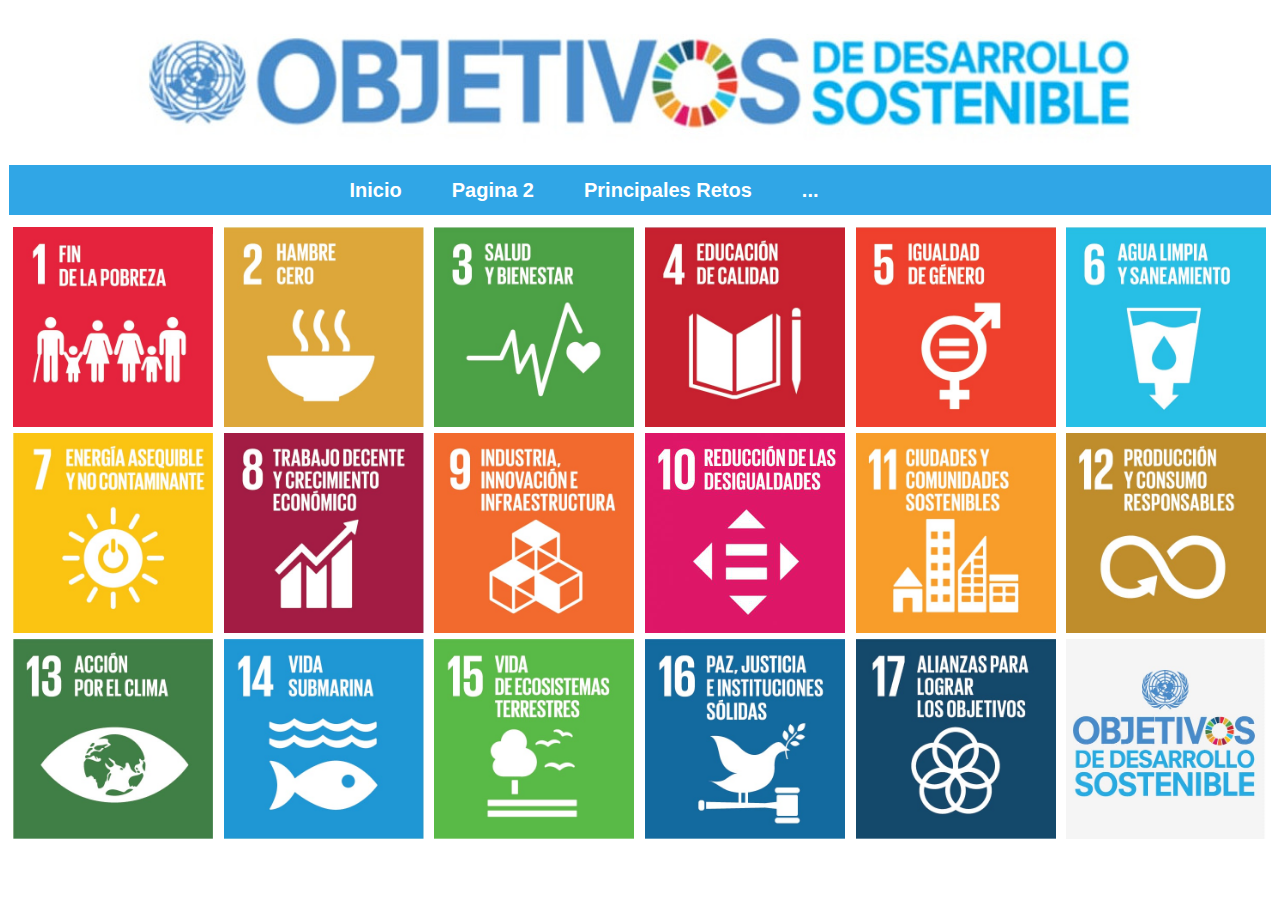
==== index.html @ 96dfae25 "ODS copia" ====
<!DOCTYPE html>
<html lang="en">
<head>
	<meta charset="UTF-8">
	<meta name="viewport" content="width=device-width, initial-scale=1.0">
	<meta name="autor" content="Juan Carlos Martinez Guerrero">
	<link rel="stylesheet" type="text/css" href="style.css">
	<title>Tabla ODS</title>
</head>
<body>
	<table>
		<th colspan="6"> <a href="https://www.un.org/sustainabledevelopment/es/objetivos-de-desarrollo-sostenible/" target="_blank">
			<img style="height: 150px;" src="img/ODSbann.jpg">
		</a></th>

		<tr> <td colspan="6">
			<nav class="menuPaginas"> <ul>
				<li><a href="index.html">Inicio</a></li>
				<li><a href="Pagina2.html">Pagina 2</a></li>
				<li><a href="PrincipalesRetos.html">Principales Retos</a></li>
				<li><a href="#">...</a></li>
			</ul> </nav>
		</td></tr>

		<tr>
			<td> <a href="https://www.un.org/sustainabledevelopment/es/poverty/" target="_blank">
				<img src="img/S_SDG_Icons-01-01.jpg" title="ODS 1" alt="ODS 1">
			</a></td>

			<td> <a href="https://www.un.org/sustainabledevelopment/es/hunger/" target="_blank">
				<img src="img/S_SDG_Icons-01-02.jpg" title="ODS 2" alt="ODS 2">
			</a></td>

			<td> <a href="https://www.un.org/sustainabledevelopment/es/health/" target="_blank">
				<img src="img/S_SDG_Icons-01-03.jpg" title="ODS 3" alt="ODS 3">
			</a></td>

			<td> <a href="https://www.un.org/sustainabledevelopment/es/education/" target="_blank">
				<img src="img/S_SDG_Icons-01-04.jpg" title="ODS 4" alt="ODS 4">
			</a></td>

			<td> <a href="https://www.un.org/sustainabledevelopment/es/gender-equality/" target="_blank">
				<img src="img/S_SDG_Icons-01-05.jpg" title="ODS 5" alt="ODS 5">
			</a></td>

			<td> <a href="https://www.un.org/sustainabledevelopment/es/water-and-sanitation/" target="_blank">
				<img src="img/S_SDG_Icons-01-06.jpg" title="ODS 6" alt="ODS 6">
			</a></td>
		</tr>

		<tr>
			<td> <a href="https://www.un.org/sustainabledevelopment/es/energy/" target="_blank">
				<img src="img/S_SDG_Icons-01-07.jpg" title="ODS 7" alt="ODS 7">
			</a></td>

			<td> <a href="https://www.un.org/sustainabledevelopment/es/economic-growth/" target="_blank">
				<img src="img/S_SDG_Icons-01-08.jpg" title="ODS 8" alt="ODS 8">
			</a></td>

			<td> <a href="https://www.un.org/sustainabledevelopment/es/infrastructure/" target="_blank">
				<img src="img/S_SDG_Icons-01-09.jpg" title="ODS 9" alt="ODS 9">
			</a></td>

			<td> <a href="https://www.un.org/sustainabledevelopment/es/inequality/" target="_blank">
				<img src="img/S_SDG_Icons-01-10.jpg" title="ODS 10" alt="ODS 10">
			</a></td>

			<td> <a href="https://www.un.org/sustainabledevelopment/es/cities/" target="_blank">
				<img src="img/S_SDG_Icons-01-11.jpg" title="ODS 11" alt="ODS 11">
			</a></td>

			<td> <a href="https://www.un.org/sustainabledevelopment/es/sustainable-consumption-production/" target="_blank">
				<img src="img/S_SDG_Icons-01-12.jpg" title="ODS 12" alt="ODS 12">
			</a></td>
		</tr>

		<tr>
			<td> <a href="https://www.un.org/sustainabledevelopment/es/climate-change-2/" target="_blank">
				<img src="img/S_SDG_Icons-01-13.jpg" title="ODS 13" alt="ODS 13">
			</a></td>

			<td> <a href="https://www.un.org/sustainabledevelopment/es/oceans/" target="_blank">
				<img src="img/S_SDG_Icons-01-14.jpg" title="ODS 14" alt="ODS 14">
			</a></td>

			<td> <a href="https://www.un.org/sustainabledevelopment/es/biodiversity/" target="_blank">
				<img src="img/S_SDG_Icons-01-15.jpg" title="ODS 15" alt="ODS 15">
			</a></td>

			<td> <a href="https://www.un.org/sustainabledevelopment/es/peace-justice/" target="_blank">
				<img src="img/S_SDG_Icons-01-16.jpg" title="ODS 16" alt="16">
			</a></td>

			<td> <a href="https://www.un.org/sustainabledevelopment/es/globalpartnerships/" target="_blank">
				<img src="img/S_SDG_Icons-01-17.jpg" title="ODS 17" alt="ODS 17">
			</a></td>

			<td> <a href="https://www.un.org/sustainabledevelopment/es/objetivos-de-desarrollo-sostenible/" target="_blank">
				<img src="img/S_SDG_Icons-01-18.jpg" title="WEB ODS" alt="WEB ODS">
			</a></td>
		</tr>
	</table>
</body>
</html>
---- style.css ----
/* Menú para moverse entre páginas */
.menuPaginas{
	float: left;
	width: 100%;
	background: #30A6E6;
	margin-bottom: 10px;
}
.menuPaginas ul{
	margin: 0px;
	padding-left: 25%;
}
.menuPaginas li{
	display: inline;
}
.menuPaginas a{
	float: left;
	display: block;
	margin: 0;
	padding: 5px;
	text-decoration: none;
	color: white;
	border-radius: 7px;
	font: bold 20px/30px sans-serif;
	padding: 10px 25px;
}
.menuPaginas li:hover a{ /* Cambiar el color de los enlaces a seleccionar */
	background: rgb(9, 115, 244);
} /* Fin del menú */

/* Estilo de la página inicial, la de las tablas */
header{
	text-align: center;
}
table{
	width: 100%;
	text-align: center;
	border-collapse: collapse;
}
td img{
	height: 200px;
}


/* Nueva página 2, ahora con posicionamiento flotante */

/* Modificar el cuerpo principal de los ODS */
#ods{
	margin-left: 5px;
	margin-right: 5px;
}

#ods a{ /* Flotantes y con esquinas redondeandas */
    float: left;
	margin: 10px;
	border-radius: 10px;
	overflow: hidden;
}

#ods img{ /* Dejar todos los ODS al mismo tamaño*/
	height: 215px;
}

/* Pagina 3 Principales Retos*/
h1{
	text-align: center;
	color: rgb(9, 115, 244);
}

main{
	width: 100%;
	margin-left: 10px;
	display: block;
}

main article{
	position: absolute;
	text-align: center;
	width: 35%;
	height: 32%;
	padding: 1%;
	border: solid lightgray 2px;
	overflow: hidden;
	background: white;
	z-index: 1;
}

main img{
	width: 75%;
	height: 100%;
}

/* Cambiar el tamaño de letra de los retos */
#MainRetos p{
	font-size: 20px;
}

#MainRetos li{
	font-size: 20px;
	text-align: left;
}

/* Posicionar correctamente cada reto */
#Reto1{
	top: 30%;
	left: 10%;
}
#Reto2{
	top: 30%;
	right: 10%;
}
#Reto3{
	top: 70%;
	left: 10%;
}
#Reto4{
	top: 70%;
	right: 10%;
}
#Reto5{
	top: 110%;
	left: 10%;
}
#Reto6{
	top: 110%;
	right: 10%;
}
#Reto6 ul{
	list-style: square;
}

/* Hacer grande el reto cuando se pone el ratón encima*/
article:hover{
	z-index: 2;
	width: 50%;
	height: auto;
}
article:hover img{
	height: auto;
}

/*Parte final de la página 3 */
/* Video después de los artículos de los retos */
section{
	position: absolute;
	text-align: center;
	border: solid lightgray 2px;
	background: white;
}
#Video{
	top: 150%;
	left: 20%;
	right: 20%;
	height: 65%;
}
#Video iframe{
	height: 85%;
	width: 80%;
}
#Mapa{
	top: 220%;
	left: 20%;
	right: 20%;
	height: 75%;
}
#Mapa img{
	width: 80%;
	height: 80%;
}

/*
	Retos ambientales y solciales
		Cambio Climático
		Superopoblación
		Consumo de agua
		Contaminación
		Deforestación
		Otros Problemas
	Impacto de los actuales problemas medioambientales
		Impacto sobre las personas
			(Uno de cada de los retos)
		Impacto sobre los sectores productivos
		Importancia del trabajo transversal y las alianzas para frenar los impactos de los retos ambientales
	Medidas y acciones para minimizar los impactos ambientales
		Eficiencia energética
		Gesitión de Residuos
		Conservación de los recursos naturales
		Control de la Contaminación
		Movilidad Sostenible
		Innovación tecnológica
		Educación y sensibilización
*/
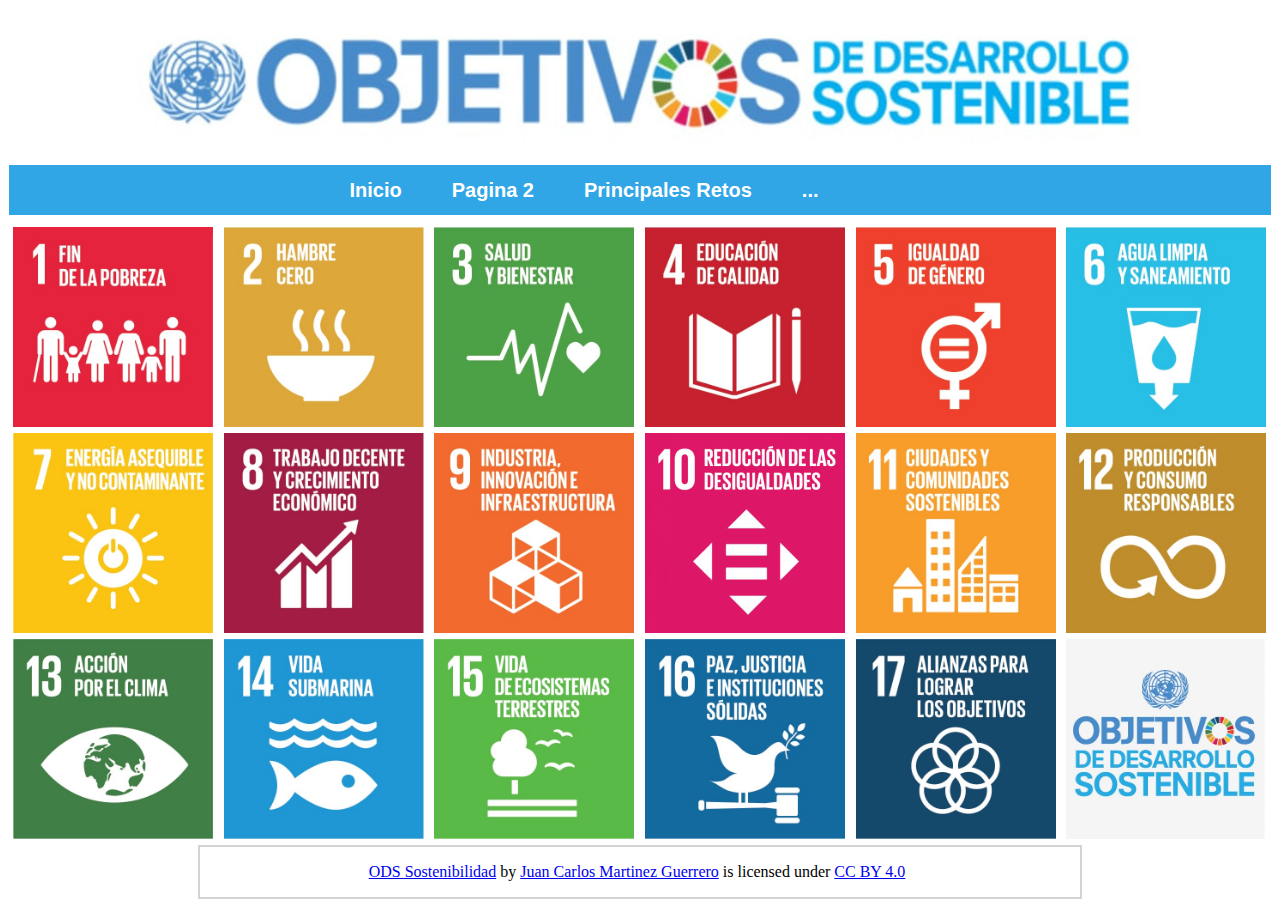
==== commit 7dfffd8a: "footer añadido a todas las paginas" ====
--- a/index.html
+++ b/index.html
@@ -99,6 +99,11 @@
 				<img src="img/S_SDG_Icons-01-18.jpg" title="WEB ODS" alt="WEB ODS">
 			</a></td>
 		</tr>
+		
+		<tr><td colspan="6"><footer id="Footer1">
+			<p xmlns:cc="http://creativecommons.org/ns#" xmlns:dct="http://purl.org/dc/terms/"><a property="dct:title" rel="cc:attributionURL" href="https://jmargue926.github.io/">ODS Sostenibilidad</a> by <a rel="cc:attributionURL dct:creator" property="cc:attributionName" href="https://github.com/jmargue926">Juan Carlos Martinez Guerrero</a> is licensed under <a href="https://creativecommons.org/licenses/by/4.0/?ref=chooser-v1" target="_blank" rel="license noopener noreferrer" style="display:inline-block;">CC BY 4.0<img style="height:22px!important;margin-left:3px;vertical-align:text-bottom;" src="https://mirrors.creativecommons.org/presskit/icons/cc.svg?ref=chooser-v1" alt=""><img style="height:22px!important;margin-left:3px;vertical-align:text-bottom;" src="https://mirrors.creativecommons.org/presskit/icons/by.svg?ref=chooser-v1" alt=""></a></p> 
+		</footer></td></tr>
+
 	</table>
 </body>
 </html>--- a/style.css
+++ b/style.css
@@ -44,9 +44,8 @@
 /* Nueva página 2, ahora con posicionamiento flotante */
 
 /* Modificar el cuerpo principal de los ODS */
-#ods{
-	margin-left: 5px;
-	margin-right: 5px;
+div#ods{
+	border: 20px solid red;
 }
 
 #ods a{ /* Flotantes y con esquinas redondeandas */
@@ -57,7 +56,7 @@
 }
 
 #ods img{ /* Dejar todos los ODS al mismo tamaño*/
-	height: 215px;
+	height: 218px;
 }
 
 /* Pagina 3 Principales Retos*/
@@ -165,27 +164,29 @@
 #Mapa img{
 	width: 80%;
 	height: 80%;
+	
 }
 
-/*
-	Retos ambientales y solciales
-		Cambio Climático
-		Superopoblación
-		Consumo de agua
-		Contaminación
-		Deforestación
-		Otros Problemas
-	Impacto de los actuales problemas medioambientales
-		Impacto sobre las personas
-			(Uno de cada de los retos)
-		Impacto sobre los sectores productivos
-		Importancia del trabajo transversal y las alianzas para frenar los impactos de los retos ambientales
-	Medidas y acciones para minimizar los impactos ambientales
-		Eficiencia energética
-		Gesitión de Residuos
-		Conservación de los recursos naturales
-		Control de la Contaminación
-		Movilidad Sostenible
-		Innovación tecnológica
-		Educación y sensibilización
-*/+footer{
+	text-align: center;
+	border: solid lightgray 2px;
+	background: white;
+}
+
+#Footer1{
+	margin-left: 15%;
+	margin-right: 15%;
+}
+
+#Footer2{
+	float: left;
+	margin-left: 15%;
+	width: 70%;
+}
+#Footer3{
+	position: absolute;
+	top: 300%;
+	left: 20%;
+	right: 20%;
+	height: 5%;
+}
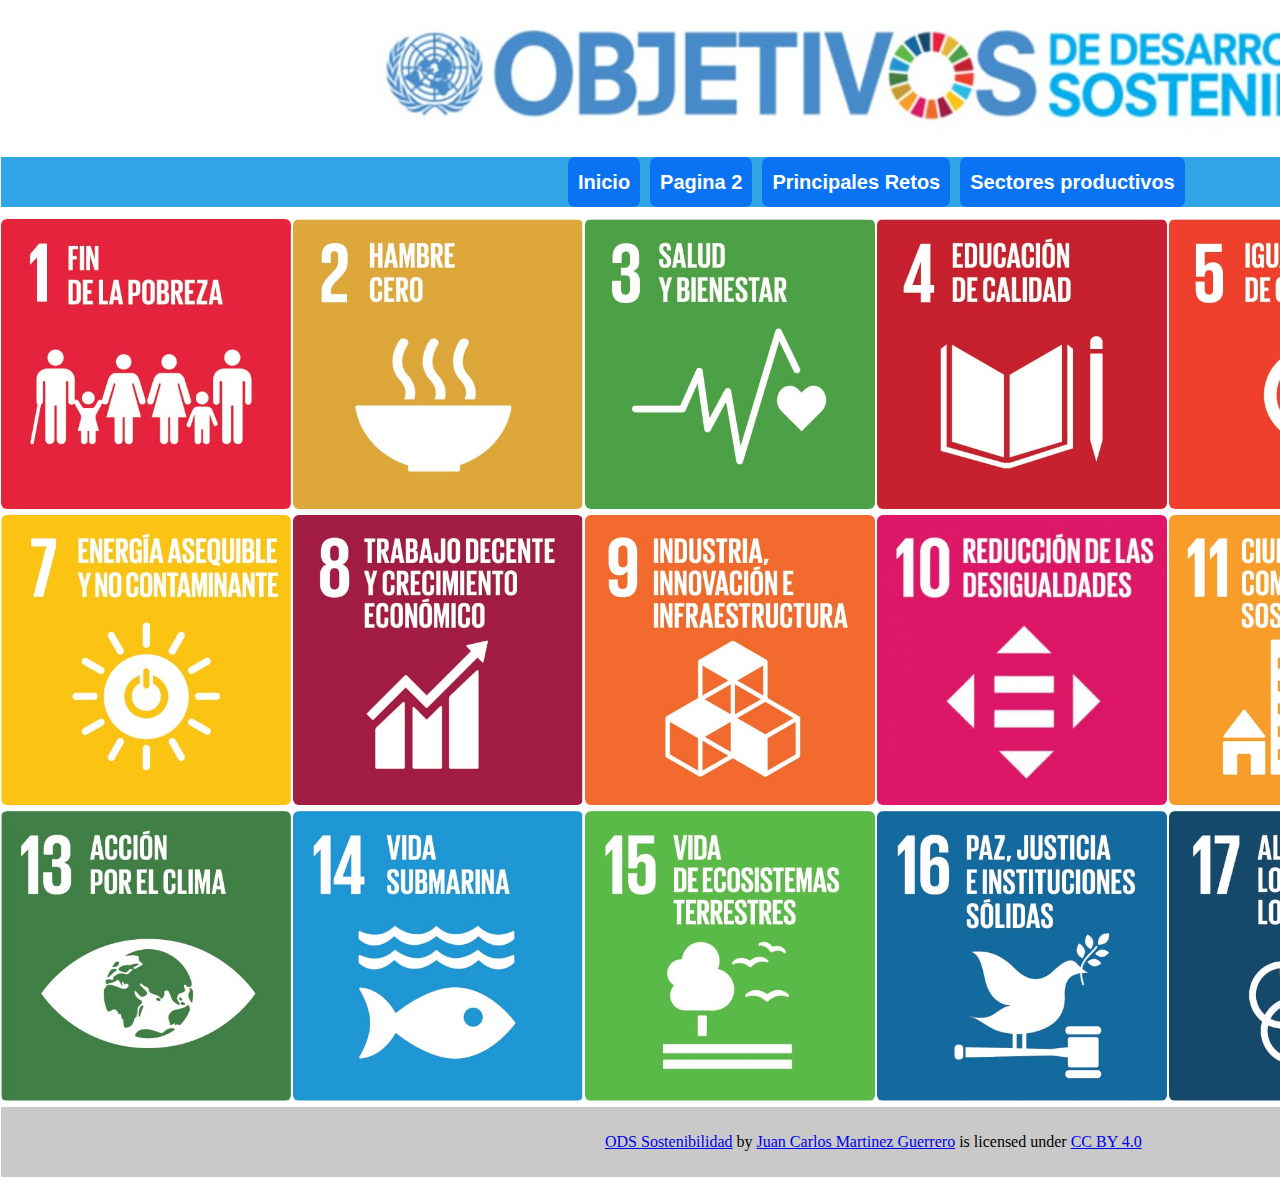
==== commit ef01b335: "Tema 3" ====
--- a/index.html
+++ b/index.html
@@ -4,7 +4,8 @@
 	<meta charset="UTF-8">
 	<meta name="viewport" content="width=device-width, initial-scale=1.0">
 	<meta name="autor" content="Juan Carlos Martinez Guerrero">
-	<link rel="stylesheet" type="text/css" href="style.css">
+	<link rel="stylesheet" type="text/css" href="estilos/plantilla.css">
+	<link rel="stylesheet" type="text/css" href="estilos/index.css">
 	<title>Tabla ODS</title>
 </head>
 <body>
@@ -14,12 +15,27 @@
 		</a></th>
 
 		<tr> <td colspan="6">
-			<nav class="menuPaginas"> <ul>
-				<li><a href="index.html">Inicio</a></li>
-				<li><a href="Pagina2.html">Pagina 2</a></li>
-				<li><a href="PrincipalesRetos.html">Principales Retos</a></li>
-				<li><a href="#">...</a></li>
-			</ul> </nav>
+			<nav> <!-- Barra de Navegacion horazontal con Submenus -->
+				<div class="enlaceMenu"> <a href="index.html"> Inicio </a> </div>
+				<div class="enlaceMenu"> <a href="Pagina2.html"> Pagina 2 </a> </div>
+				<div class="enlaceMenu">
+					<a href="PrincipalesRetos.html"> Principales Retos </a>
+					<div class="submenu">
+						<a href="PrincipalesRetos.html#p3-lista">Lista de Retos</a>
+						<a href="PrincipalesRetos.html#Video">Video Informativo</a>
+						<a href="PrincipalesRetos.html#Mapa">Mapa Conceptual</a>
+					</div>
+				</div>
+				<div class="enlaceMenu">
+					<a href="SectoresProductivos.html"> Sectores productivos </a>
+					<div class="submenu">
+						<a href="SectoresProductivos.html#sp1">Sector Primario</a>
+						<a href="SectoresProductivos.html#sp2">Sector Secundario</a>
+						<a href="SectoresProductivos.html#sp3">Sector Terciario</a>
+						<a href="SectoresProductivos.html#sp4">Sector Cuaternario</a>
+					</div>
+				</div>
+			</nav>
 		</td></tr>
 
 		<tr>
--- a/estilos/plantilla.css
+++ b/estilos/plantilla.css
@@ -0,0 +1,64 @@
+body{
+	margin: 0;
+}
+
+/* Cabecera */
+header{
+	text-align: center;
+}
+header img{
+	max-width: 100%; 
+	max-height: 100%; 
+}
+
+/* Menu renovado con divs */
+nav{
+	display: flex;
+	justify-content: center;
+	align-items: center;
+	width: 100%;
+	background: #30A6E6;
+	margin-bottom: 10px;
+}
+
+.enlaceMenu{
+	margin: 0px 5px;
+}
+.enlaceMenu a{
+	display: block;
+	color: white;
+	text-decoration: none;
+	border-radius: 7px;
+	font: bold 20px/30px sans-serif;
+	background-color: rgb(9, 115, 244);
+	padding: 10px;
+}
+.enlaceMenu:hover a{
+	background-color: rebeccapurple;
+}
+
+/* Submenús */
+.submenu{
+	display: block;
+	visibility: hidden;
+	position: absolute;
+	min-width: 187px;
+	z-index: 2;
+}
+.enlaceMenu:hover .submenu {
+	visibility: visible;
+	display: block;
+}
+.submenu a:hover{
+	background-color: orange;
+}
+/* Fin del menú */
+
+/* Footer Común a todas las páginas */
+footer{
+	text-align: center;
+	background: rgb(201, 201, 201);
+	width: 100%;
+	padding-top: 10px;
+	padding-bottom: 10px;
+}
--- a/estilos/index.css
+++ b/estilos/index.css
@@ -0,0 +1,10 @@
+/* Estilo de la página inicial, la de las tablas */
+table{
+	width: 100%;
+	text-align: center;
+	border-collapse: collapse;
+}
+td img{
+	height: 290px;
+	border-radius: 6px;
+}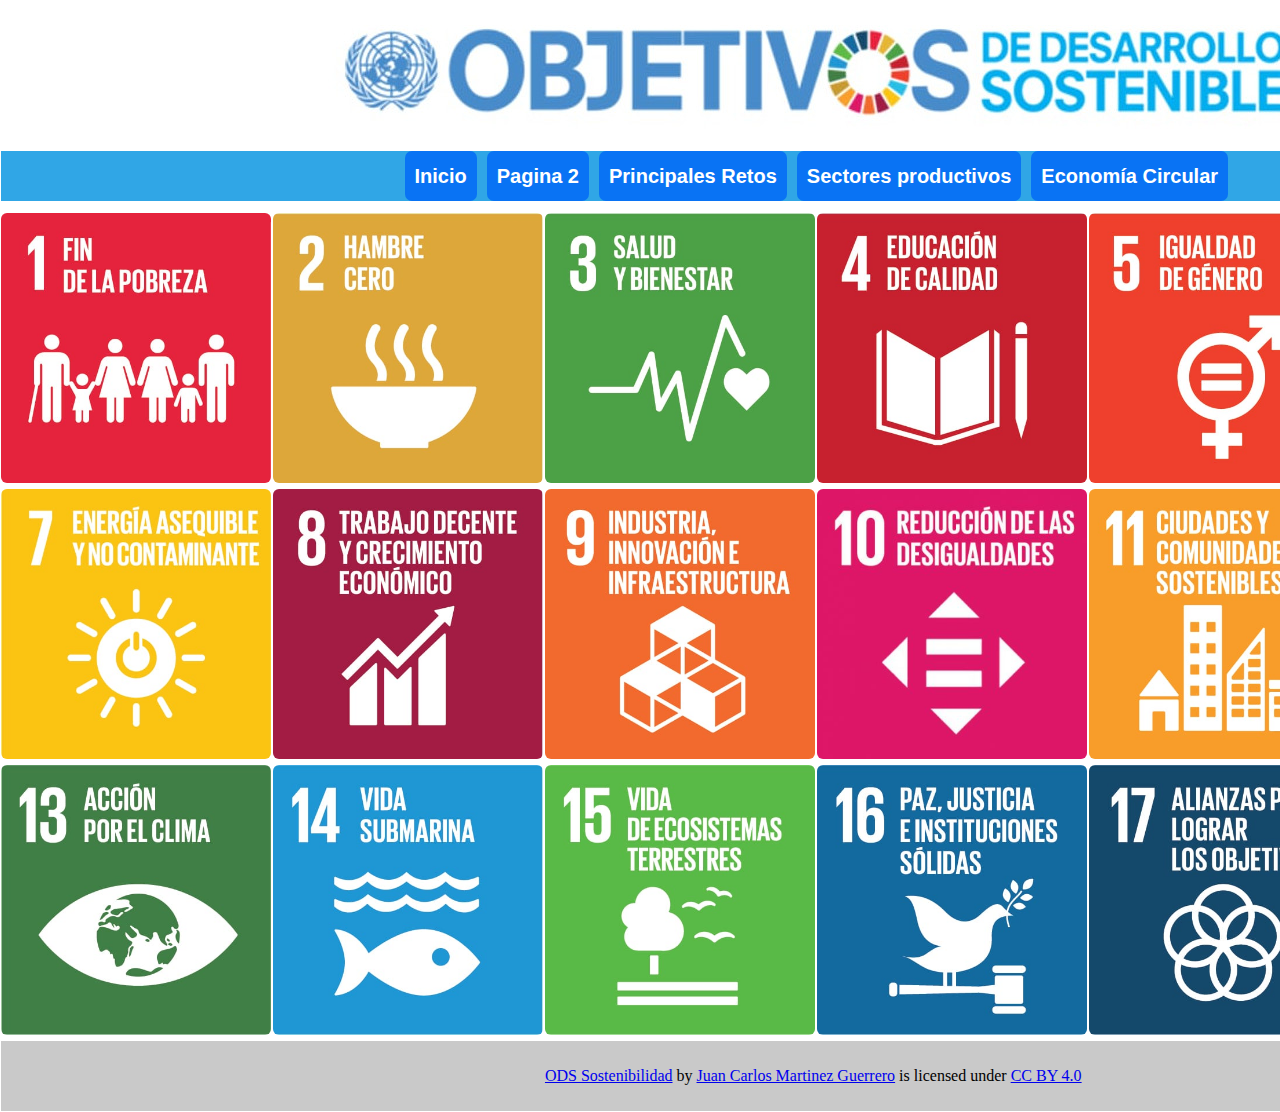
==== commit b3c93828: "Página 5. Economía circular" ====
--- a/index.html
+++ b/index.html
@@ -11,7 +11,7 @@
 <body>
 	<table>
 		<th colspan="6"> <a href="https://www.un.org/sustainabledevelopment/es/objetivos-de-desarrollo-sostenible/" target="_blank">
-			<img style="height: 150px;" src="img/ODSbann.jpg">
+			<img src="img/ODSbann.jpg">
 		</a></th>
 
 		<tr> <td colspan="6">
@@ -35,84 +35,94 @@
 						<a href="SectoresProductivos.html#sp4">Sector Cuaternario</a>
 					</div>
 				</div>
+				<div class="enlaceMenu">
+					<a href="EconomiaCircular.html"> Economía Circular </a>
+					<div class="submenu">
+						<a href="EconomiaCircular.html#a41">4.1 Economía Circular</a>
+						<a href="EconomiaCircular.html#a42">4.2 Economía Lineal</a>
+						<a href="EconomiaCircular.html#a43">4.3 Consumismo</a>
+						<a href="EconomiaCircular.html#a44">4.4 Economía verde</a>
+						<a href="EconomiaCircular.html#a45">4.5 Ciclo de Vida</a>
+					</div>
+				</div>
 			</nav>
 		</td></tr>
 
 		<tr>
 			<td> <a href="https://www.un.org/sustainabledevelopment/es/poverty/" target="_blank">
-				<img src="img/S_SDG_Icons-01-01.jpg" title="ODS 1" alt="ODS 1">
+				<img src="img/ODSs/S_SDG_Icons-01-01.jpg" title="ODS 1" alt="ODS 1">
 			</a></td>
 
 			<td> <a href="https://www.un.org/sustainabledevelopment/es/hunger/" target="_blank">
-				<img src="img/S_SDG_Icons-01-02.jpg" title="ODS 2" alt="ODS 2">
+				<img src="img/ODSs/S_SDG_Icons-01-02.jpg" title="ODS 2" alt="ODS 2">
 			</a></td>
 
 			<td> <a href="https://www.un.org/sustainabledevelopment/es/health/" target="_blank">
-				<img src="img/S_SDG_Icons-01-03.jpg" title="ODS 3" alt="ODS 3">
+				<img src="img/ODSs/S_SDG_Icons-01-03.jpg" title="ODS 3" alt="ODS 3">
 			</a></td>
 
 			<td> <a href="https://www.un.org/sustainabledevelopment/es/education/" target="_blank">
-				<img src="img/S_SDG_Icons-01-04.jpg" title="ODS 4" alt="ODS 4">
+				<img src="img/ODSs/S_SDG_Icons-01-04.jpg" title="ODS 4" alt="ODS 4">
 			</a></td>
 
 			<td> <a href="https://www.un.org/sustainabledevelopment/es/gender-equality/" target="_blank">
-				<img src="img/S_SDG_Icons-01-05.jpg" title="ODS 5" alt="ODS 5">
+				<img src="img/ODSs/S_SDG_Icons-01-05.jpg" title="ODS 5" alt="ODS 5">
 			</a></td>
 
 			<td> <a href="https://www.un.org/sustainabledevelopment/es/water-and-sanitation/" target="_blank">
-				<img src="img/S_SDG_Icons-01-06.jpg" title="ODS 6" alt="ODS 6">
+				<img src="img/ODSs/S_SDG_Icons-01-06.jpg" title="ODS 6" alt="ODS 6">
 			</a></td>
 		</tr>
 
 		<tr>
 			<td> <a href="https://www.un.org/sustainabledevelopment/es/energy/" target="_blank">
-				<img src="img/S_SDG_Icons-01-07.jpg" title="ODS 7" alt="ODS 7">
+				<img src="img/ODSs/S_SDG_Icons-01-07.jpg" title="ODS 7" alt="ODS 7">
 			</a></td>
 
 			<td> <a href="https://www.un.org/sustainabledevelopment/es/economic-growth/" target="_blank">
-				<img src="img/S_SDG_Icons-01-08.jpg" title="ODS 8" alt="ODS 8">
+				<img src="img/ODSs/S_SDG_Icons-01-08.jpg" title="ODS 8" alt="ODS 8">
 			</a></td>
 
 			<td> <a href="https://www.un.org/sustainabledevelopment/es/infrastructure/" target="_blank">
-				<img src="img/S_SDG_Icons-01-09.jpg" title="ODS 9" alt="ODS 9">
+				<img src="img/ODSs/S_SDG_Icons-01-09.jpg" title="ODS 9" alt="ODS 9">
 			</a></td>
 
 			<td> <a href="https://www.un.org/sustainabledevelopment/es/inequality/" target="_blank">
-				<img src="img/S_SDG_Icons-01-10.jpg" title="ODS 10" alt="ODS 10">
+				<img src="img/ODSs/S_SDG_Icons-01-10.jpg" title="ODS 10" alt="ODS 10">
 			</a></td>
 
 			<td> <a href="https://www.un.org/sustainabledevelopment/es/cities/" target="_blank">
-				<img src="img/S_SDG_Icons-01-11.jpg" title="ODS 11" alt="ODS 11">
+				<img src="img/ODSs/S_SDG_Icons-01-11.jpg" title="ODS 11" alt="ODS 11">
 			</a></td>
 
 			<td> <a href="https://www.un.org/sustainabledevelopment/es/sustainable-consumption-production/" target="_blank">
-				<img src="img/S_SDG_Icons-01-12.jpg" title="ODS 12" alt="ODS 12">
+				<img src="img/ODSs/S_SDG_Icons-01-12.jpg" title="ODS 12" alt="ODS 12">
 			</a></td>
 		</tr>
 
 		<tr>
 			<td> <a href="https://www.un.org/sustainabledevelopment/es/climate-change-2/" target="_blank">
-				<img src="img/S_SDG_Icons-01-13.jpg" title="ODS 13" alt="ODS 13">
+				<img src="img/ODSs/S_SDG_Icons-01-13.jpg" title="ODS 13" alt="ODS 13">
 			</a></td>
 
 			<td> <a href="https://www.un.org/sustainabledevelopment/es/oceans/" target="_blank">
-				<img src="img/S_SDG_Icons-01-14.jpg" title="ODS 14" alt="ODS 14">
+				<img src="img/ODSs/S_SDG_Icons-01-14.jpg" title="ODS 14" alt="ODS 14">
 			</a></td>
 
 			<td> <a href="https://www.un.org/sustainabledevelopment/es/biodiversity/" target="_blank">
-				<img src="img/S_SDG_Icons-01-15.jpg" title="ODS 15" alt="ODS 15">
+				<img src="img/ODSs/S_SDG_Icons-01-15.jpg" title="ODS 15" alt="ODS 15">
 			</a></td>
 
 			<td> <a href="https://www.un.org/sustainabledevelopment/es/peace-justice/" target="_blank">
-				<img src="img/S_SDG_Icons-01-16.jpg" title="ODS 16" alt="16">
+				<img src="img/ODSs/S_SDG_Icons-01-16.jpg" title="ODS 16" alt="16">
 			</a></td>
 
 			<td> <a href="https://www.un.org/sustainabledevelopment/es/globalpartnerships/" target="_blank">
-				<img src="img/S_SDG_Icons-01-17.jpg" title="ODS 17" alt="ODS 17">
+				<img src="img/ODSs/S_SDG_Icons-01-17.jpg" title="ODS 17" alt="ODS 17">
 			</a></td>
 
 			<td> <a href="https://www.un.org/sustainabledevelopment/es/objetivos-de-desarrollo-sostenible/" target="_blank">
-				<img src="img/S_SDG_Icons-01-18.jpg" title="WEB ODS" alt="WEB ODS">
+				<img src="img/ODSs/S_SDG_Icons-01-18.jpg" title="WEB ODS" alt="WEB ODS">
 			</a></td>
 		</tr>
 		
--- a/estilos/plantilla.css
+++ b/estilos/plantilla.css
@@ -4,11 +4,12 @@
 
 /* Cabecera */
 header{
-	text-align: center;
+	display: flex;
+	justify-content: center;
+	width: 100%;
 }
 header img{
-	max-width: 100%; 
-	max-height: 100%; 
+	width: 100%;
 }
 
 /* Menu renovado con divs */
@@ -40,13 +41,13 @@
 /* Submenús */
 .submenu{
 	display: block;
-	visibility: hidden;
+	display: none;
 	position: absolute;
 	min-width: 187px;
 	z-index: 2;
 }
 .enlaceMenu:hover .submenu {
-	visibility: visible;
+	display: block;
 	display: block;
 }
 .submenu a:hover{
@@ -62,3 +63,10 @@
 	padding-top: 10px;
 	padding-bottom: 10px;
 }
+
+/* Hacer más pequeño el menú en modo móvil */
+@media screen and (width < 900px) {
+	.enlaceMenu a{
+		font: bold 12px/15px sans-serif;
+	}
+}--- a/estilos/index.css
+++ b/estilos/index.css
@@ -5,6 +5,6 @@
 	border-collapse: collapse;
 }
 td img{
-	height: 290px;
+	height: 30vh;
 	border-radius: 6px;
 }